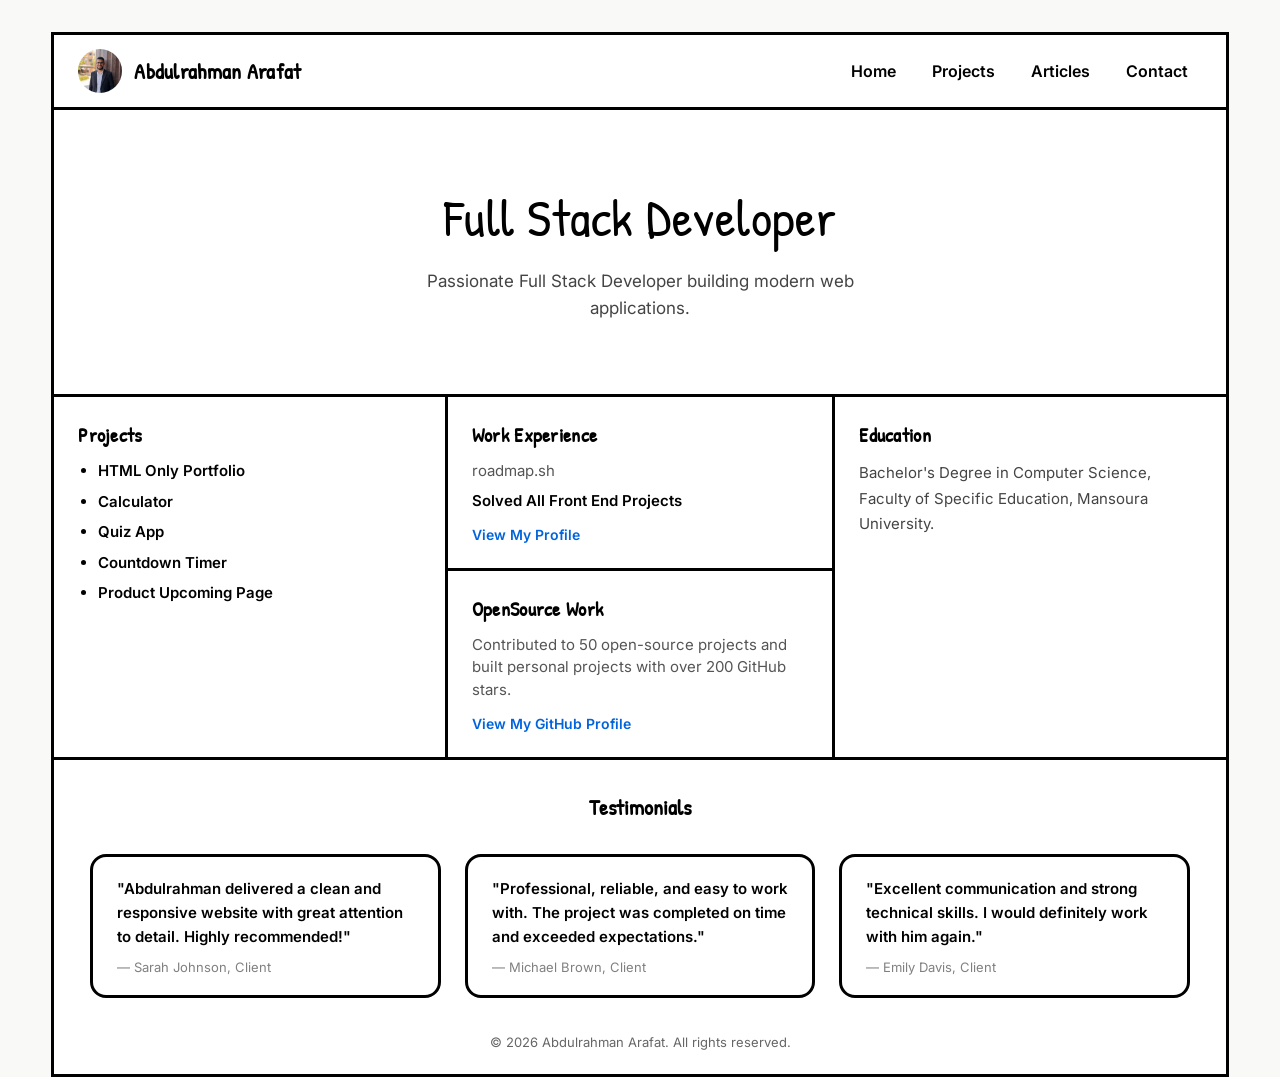
==== index.html @ b91b43cc "Initial commit: personal website template with improved layout and README" ====
<!DOCTYPE html>
<html lang="en">

<head>
    <meta charset="UTF-8">
    <meta name="viewport" content="width=device-width, initial-scale=1.0">
    <meta name="description" content="Abdulrahman Arafat – Full Stack Developer portfolio showcasing projects, work experience, and education.">
    <title>Abdulrahman Arafat | Full Stack Developer</title>
    <link href="https://fonts.googleapis.com/css2?family=Patrick+Hand&family=Inter:wght@400;600;700&display=swap" rel="stylesheet">
    <style>
        * {
            box-sizing: border-box;
            margin: 0;
            padding: 0;
        }

        body {
            width: 100%;
            min-height: 100vh;
            display: flex;
            align-items: center;
            justify-content: flex-start;
            flex-direction: column;
            background-color: #f9f9f7;
            font-family: 'Inter', sans-serif;
        }

        header {
            width: 92%;
            max-width: 1200px;
            margin-top: 32px;
            border: 3px solid black;
            border-bottom: none;
            display: flex;
            flex-direction: column;
            background-color: white;
        }

        nav {
            display: flex;
            justify-content: space-between;
            align-items: center;
            width: 100%;
            border-bottom: 3px solid black;
            padding: 14px 24px;
        }

        nav .brand {
            display: flex;
            align-items: center;
            gap: 12px;
        }

        nav .brand img {
            width: 44px;
            height: 44px;
            border-radius: 50%;
            object-fit: cover;
        }

        nav .brand h1 {
            font-family: 'Patrick Hand', cursive;
            font-size: 22px;
            letter-spacing: 0.3px;
        }

        nav ul {
            list-style: none;
            display: flex;
            gap: 8px;
        }

        nav ul li a {
            text-decoration: none;
            font-size: 16px;
            font-weight: 600;
            padding: 6px 14px;
            color: black;
            font-family: 'Inter', sans-serif;
            border-radius: 4px;
            transition: background-color 0.2s ease;
        }

        nav ul li a:hover {
            background-color: #f0f0f0;
        }

        header .hero {
            display: flex;
            align-items: center;
            justify-content: center;
            flex-direction: column;
            width: 100%;
            padding: 72px 40px;
            gap: 16px;
        }

        header .hero p {
            font-family: 'Patrick Hand', cursive;
            font-size: 52px;
            letter-spacing: 0.5px;
            text-align: center;
        }

        header .hero h2 {
            font-family: 'Inter', sans-serif;
            font-size: 17px;
            font-weight: 400;
            text-align: center;
            color: #444;
            max-width: 480px;
            line-height: 1.6;
        }

        .container {
            display: flex;
            flex-direction: column;
            align-items: center;
            border: 3px solid black;
            padding: 0;
            width: 92%;
            max-width: 1200px;
            background-color: white;
        }

        .container main {
            display: flex;
            width: 100%;
            border-bottom: 3px solid black;
            align-items: stretch;
        }

        .container main section {
            width: 33.3333333%;
            padding: 24px;
            margin: 0;
        }

        .container main section h1 {
            font-family: 'Patrick Hand', cursive;
            font-size: 20px;
            margin-bottom: 12px;
            letter-spacing: 0.3px;
        }

        .container main section ul {
            padding-left: 20px;
        }

        .container main section ul li {
            font-family: 'Inter', sans-serif;
            font-weight: 600;
            font-size: 15px;
            margin-bottom: 8px;
            line-height: 1.5;
        }

        .container main .middle {
            border-left: 3px solid black;
            border-right: 3px solid black;
            padding: 0;
        }

        .container main .middle .work {
            border-bottom: 3px solid black;
            padding: 24px;
        }

        .container main .middle .middle2 {
            padding: 24px;
        }

        .container main .middle .work h1,
        .container main .middle .middle2 h1 {
            font-family: 'Patrick Hand', cursive;
            font-size: 20px;
            margin-bottom: 12px;
        }

        .container main .middle .work h2,
        .container main .middle .middle2 h2 {
            font-family: 'Inter', sans-serif;
            font-size: 15px;
            font-weight: 400;
            margin-bottom: 8px;
            color: #555;
            line-height: 1.5;
        }

        .container main .middle .work p {
            font-family: 'Inter', sans-serif;
            font-size: 15px;
            font-weight: 600;
            margin-bottom: 10px;
        }

        .content-link {
            display: inline-block;
            margin-top: 6px;
            font-family: 'Inter', sans-serif;
            font-size: 14px;
            font-weight: 600;
            color: rgb(0, 100, 220);
            text-decoration: none;
        }

        .content-link:hover {
            text-decoration: underline;
        }

        .container main section h2.edu {
            font-family: 'Inter', sans-serif;
            font-size: 15px;
            font-weight: 400;
            margin-top: 8px;
            line-height: 1.7;
            color: #444;
        }

        .container footer {
            width: 100%;
            padding: 32px 24px 24px;
            font-family: 'Inter', sans-serif;
        }

        .container footer > h1 {
            font-family: 'Patrick Hand', cursive;
            font-size: 22px;
            margin-bottom: 20px;
            text-align: center;
        }

        body .container footer .reviews {
            display: flex;
            gap: 0;
            flex-wrap: wrap;
        }

        body .container footer .reviews div {
            flex: 1 1 220px;
            margin: 12px;
            padding: 20px 24px;
            border: 3px solid black;
            border-radius: 16px;
        }

        body .container footer .reviews h1 {
            font-family: 'Inter', sans-serif;
            font-size: 15px;
            font-weight: 600;
            line-height: 1.6;
            margin-bottom: 10px;
        }

        body .container footer .reviews h2 {
            font-family: 'Inter', sans-serif;
            font-size: 13px;
            font-weight: 400;
            color: gray;
        }

        .container footer > p {
            text-align: center;
            margin-top: 24px;
            font-size: 13px;
            color: #666;
        }

        @media (max-width: 768px) {
            header,
            .container {
                width: 96%;
                margin-top: 16px;
            }

            header .hero {
                padding: 48px 24px;
            }

            header .hero p {
                font-size: 36px;
            }

            header .hero h2 {
                font-size: 15px;
            }

            nav .brand h1 {
                font-size: 18px;
            }

            nav ul li a {
                font-size: 14px;
                padding: 4px 8px;
            }

            .container main {
                flex-direction: column;
            }

            .container main section {
                width: 100%;
                border-bottom: 3px solid black;
            }

            .container main .middle {
                border-left: none;
                border-right: none;
                border-bottom: 3px solid black;
            }

            .container main section:last-child {
                border-bottom: none;
            }

            body .container footer .reviews {
                flex-direction: column;
            }

            body .container footer .reviews div {
                margin: 8px 0;
            }
        }
    </style>
</head>

<body>
    <header>
        <nav>
            <div class="brand">
                <img src="me.jpg" alt="Abdulrahman Arafat profile photo">
                <h1>Abdulrahman Arafat</h1>
            </div>
            <ul>
                <li><a href="#">Home</a></li>
                <li><a href="#">Projects</a></li>
                <li><a href="#">Articles</a></li>
                <li><a href="#">Contact</a></li>
            </ul>
        </nav>
        <div class="hero">
            <p>Full Stack Developer</p>
            <h2>Passionate Full Stack Developer building modern web applications.</h2>
        </div>
    </header>

    <div class="container">

        <main>

            <section>
                <h1>Projects</h1>
                <ul>
                    <li>HTML Only Portfolio</li>
                    <li>Calculator</li>
                    <li>Quiz App</li>
                    <li>Countdown Timer</li>
                    <li>Product Upcoming Page</li>
                </ul>
            </section>

            <section class="middle">
                <div class="work">
                    <h1>Work Experience</h1>
                    <h2>roadmap.sh</h2>
                    <p>Solved All Front End Projects</p>
                    <a class="content-link" href="https://roadmap.sh/u/abdulrahman0">View My Profile</a>
                </div>

                <div class="middle2">
                    <h1>OpenSource Work</h1>
                    <h2>Contributed to 50 open-source projects and built personal projects with over 200 GitHub stars.</h2>
                    <a class="content-link" href="https://roadmap.sh/u/abdulrahman0">View My GitHub Profile</a>
                </div>
            </section>

            <section>
                <h1>Education</h1>
                <h2 class="edu">Bachelor's Degree in Computer Science, Faculty of Specific Education, Mansoura University.</h2>
            </section>

        </main>

        <footer>
            <h1>Testimonials</h1>
            <div class="reviews">
                <div>
                    <h1>"Abdulrahman delivered a clean and responsive website with great attention to detail. Highly recommended!"</h1>
                    <h2>— Sarah Johnson, Client</h2>
                </div>

                <div>
                    <h1>"Professional, reliable, and easy to work with. The project was completed on time and exceeded expectations."</h1>
                    <h2>— Michael Brown, Client</h2>
                </div>

                <div>
                    <h1>"Excellent communication and strong technical skills. I would definitely work with him again."</h1>
                    <h2>— Emily Davis, Client</h2>
                </div>
            </div>

            <p>© 2026 Abdulrahman Arafat. All rights reserved.</p>

        </footer>

    </div>

</body>

</html>
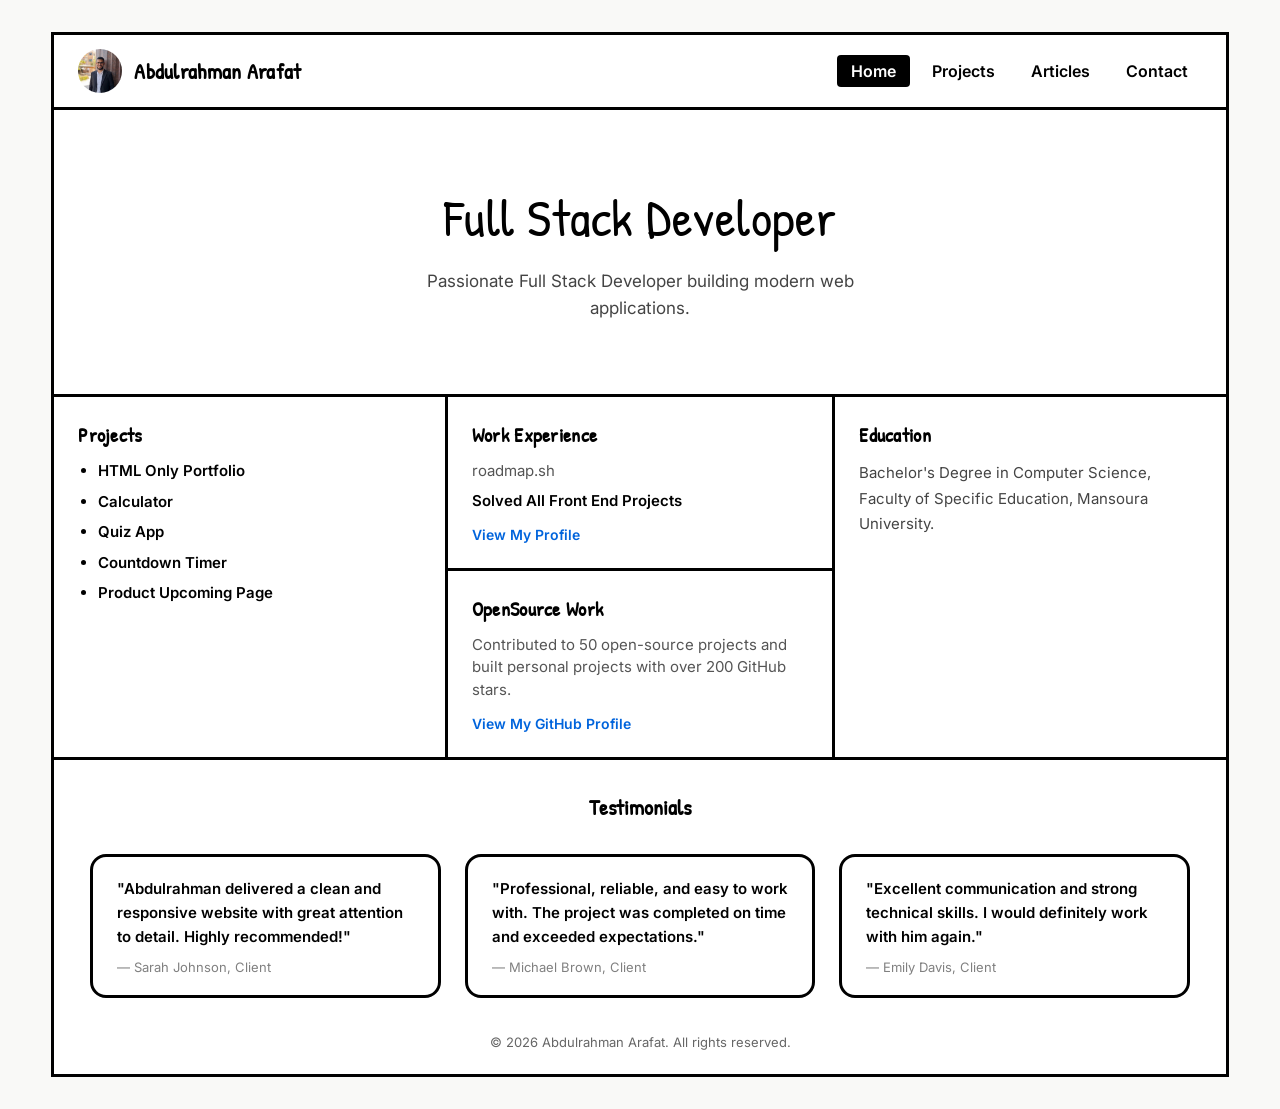
==== commit ac44d33c: "Add projects, articles, and contact pages; update nav links and README" ====
--- a/index.html
+++ b/index.html
@@ -85,6 +85,12 @@
             background-color: #f0f0f0;
         }
 
+        nav ul li a.active {
+            background-color: #000;
+            color: #fff;
+            border-radius: 4px;
+        }
+
         header .hero {
             display: flex;
             align-items: center;
@@ -120,6 +126,7 @@
             padding: 0;
             width: 92%;
             max-width: 1200px;
+            margin-bottom: 32px;
             background-color: white;
         }
 
@@ -332,10 +339,10 @@
                 <h1>Abdulrahman Arafat</h1>
             </div>
             <ul>
-                <li><a href="#">Home</a></li>
-                <li><a href="#">Projects</a></li>
-                <li><a href="#">Articles</a></li>
-                <li><a href="#">Contact</a></li>
+                <li><a href="index.html" class="active">Home</a></li>
+                <li><a href="projects.html">Projects</a></li>
+                <li><a href="articles.html">Articles</a></li>
+                <li><a href="contact.html">Contact</a></li>
             </ul>
         </nav>
         <div class="hero">
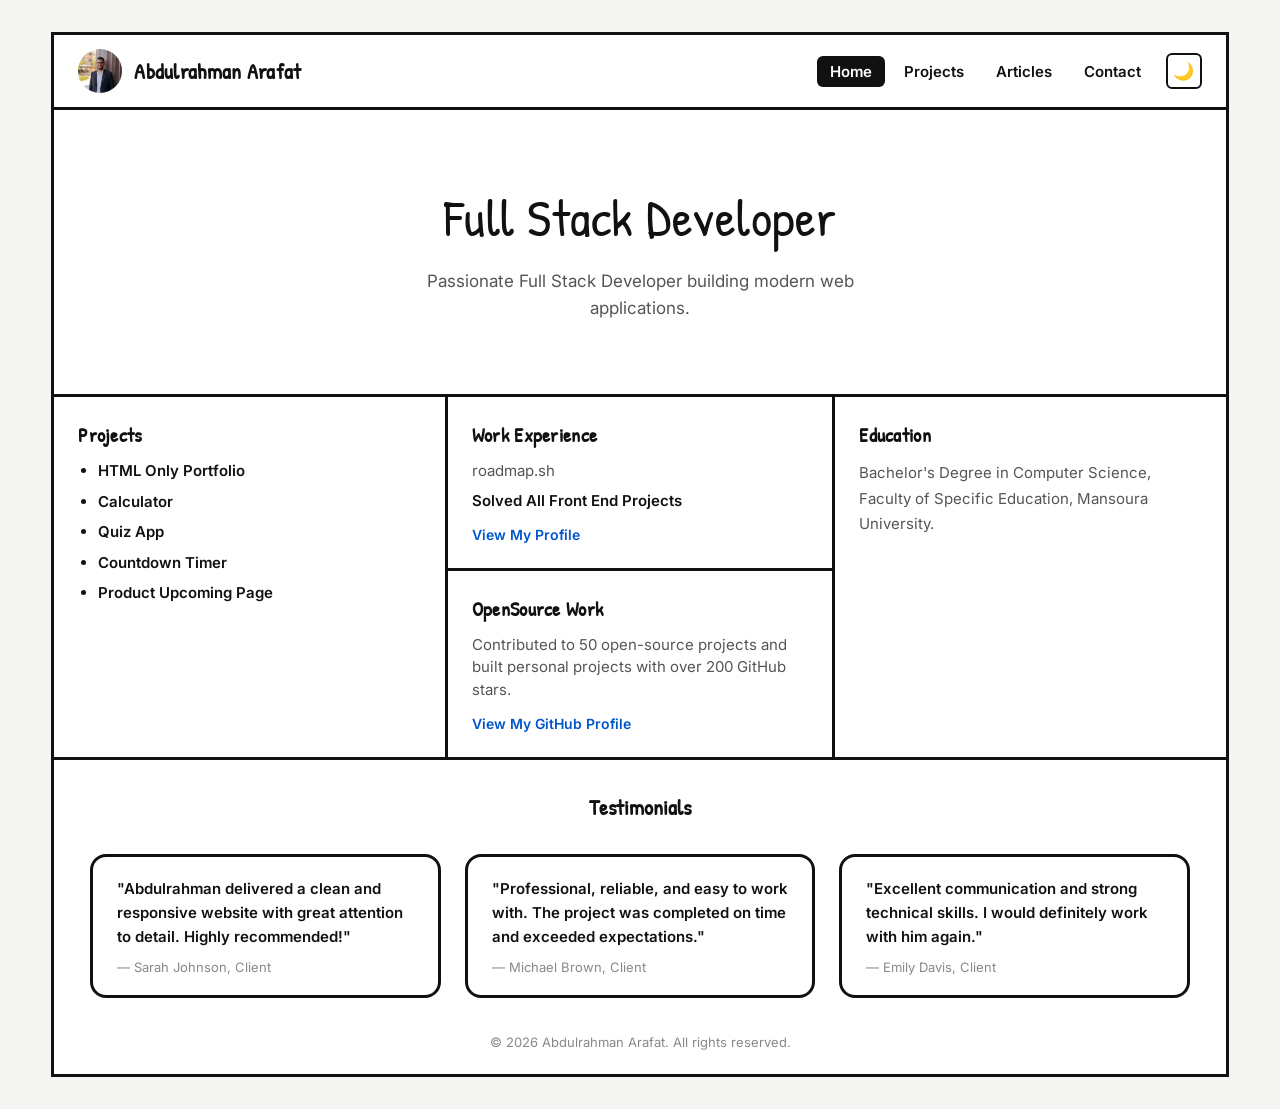
==== commit d4877cf0: "refactor: extract CSS to external file and add theme toggle functionality" ====
--- a/index.html
+++ b/index.html
@@ -1,334 +1,14 @@
 <!DOCTYPE html>
-<html lang="en">
+<html lang="en" data-theme="light">
 
 <head>
     <meta charset="UTF-8">
     <meta name="viewport" content="width=device-width, initial-scale=1.0">
     <meta name="description" content="Abdulrahman Arafat – Full Stack Developer portfolio showcasing projects, work experience, and education.">
+    <meta name="keywords" content="Abdulrahman Arafat, full stack developer, portfolio, web development">
     <title>Abdulrahman Arafat | Full Stack Developer</title>
     <link href="https://fonts.googleapis.com/css2?family=Patrick+Hand&family=Inter:wght@400;600;700&display=swap" rel="stylesheet">
-    <style>
-        * {
-            box-sizing: border-box;
-            margin: 0;
-            padding: 0;
-        }
-
-        body {
-            width: 100%;
-            min-height: 100vh;
-            display: flex;
-            align-items: center;
-            justify-content: flex-start;
-            flex-direction: column;
-            background-color: #f9f9f7;
-            font-family: 'Inter', sans-serif;
-        }
-
-        header {
-            width: 92%;
-            max-width: 1200px;
-            margin-top: 32px;
-            border: 3px solid black;
-            border-bottom: none;
-            display: flex;
-            flex-direction: column;
-            background-color: white;
-        }
-
-        nav {
-            display: flex;
-            justify-content: space-between;
-            align-items: center;
-            width: 100%;
-            border-bottom: 3px solid black;
-            padding: 14px 24px;
-        }
-
-        nav .brand {
-            display: flex;
-            align-items: center;
-            gap: 12px;
-        }
-
-        nav .brand img {
-            width: 44px;
-            height: 44px;
-            border-radius: 50%;
-            object-fit: cover;
-        }
-
-        nav .brand h1 {
-            font-family: 'Patrick Hand', cursive;
-            font-size: 22px;
-            letter-spacing: 0.3px;
-        }
-
-        nav ul {
-            list-style: none;
-            display: flex;
-            gap: 8px;
-        }
-
-        nav ul li a {
-            text-decoration: none;
-            font-size: 16px;
-            font-weight: 600;
-            padding: 6px 14px;
-            color: black;
-            font-family: 'Inter', sans-serif;
-            border-radius: 4px;
-            transition: background-color 0.2s ease;
-        }
-
-        nav ul li a:hover {
-            background-color: #f0f0f0;
-        }
-
-        nav ul li a.active {
-            background-color: #000;
-            color: #fff;
-            border-radius: 4px;
-        }
-
-        header .hero {
-            display: flex;
-            align-items: center;
-            justify-content: center;
-            flex-direction: column;
-            width: 100%;
-            padding: 72px 40px;
-            gap: 16px;
-        }
-
-        header .hero p {
-            font-family: 'Patrick Hand', cursive;
-            font-size: 52px;
-            letter-spacing: 0.5px;
-            text-align: center;
-        }
-
-        header .hero h2 {
-            font-family: 'Inter', sans-serif;
-            font-size: 17px;
-            font-weight: 400;
-            text-align: center;
-            color: #444;
-            max-width: 480px;
-            line-height: 1.6;
-        }
-
-        .container {
-            display: flex;
-            flex-direction: column;
-            align-items: center;
-            border: 3px solid black;
-            padding: 0;
-            width: 92%;
-            max-width: 1200px;
-            margin-bottom: 32px;
-            background-color: white;
-        }
-
-        .container main {
-            display: flex;
-            width: 100%;
-            border-bottom: 3px solid black;
-            align-items: stretch;
-        }
-
-        .container main section {
-            width: 33.3333333%;
-            padding: 24px;
-            margin: 0;
-        }
-
-        .container main section h1 {
-            font-family: 'Patrick Hand', cursive;
-            font-size: 20px;
-            margin-bottom: 12px;
-            letter-spacing: 0.3px;
-        }
-
-        .container main section ul {
-            padding-left: 20px;
-        }
-
-        .container main section ul li {
-            font-family: 'Inter', sans-serif;
-            font-weight: 600;
-            font-size: 15px;
-            margin-bottom: 8px;
-            line-height: 1.5;
-        }
-
-        .container main .middle {
-            border-left: 3px solid black;
-            border-right: 3px solid black;
-            padding: 0;
-        }
-
-        .container main .middle .work {
-            border-bottom: 3px solid black;
-            padding: 24px;
-        }
-
-        .container main .middle .middle2 {
-            padding: 24px;
-        }
-
-        .container main .middle .work h1,
-        .container main .middle .middle2 h1 {
-            font-family: 'Patrick Hand', cursive;
-            font-size: 20px;
-            margin-bottom: 12px;
-        }
-
-        .container main .middle .work h2,
-        .container main .middle .middle2 h2 {
-            font-family: 'Inter', sans-serif;
-            font-size: 15px;
-            font-weight: 400;
-            margin-bottom: 8px;
-            color: #555;
-            line-height: 1.5;
-        }
-
-        .container main .middle .work p {
-            font-family: 'Inter', sans-serif;
-            font-size: 15px;
-            font-weight: 600;
-            margin-bottom: 10px;
-        }
-
-        .content-link {
-            display: inline-block;
-            margin-top: 6px;
-            font-family: 'Inter', sans-serif;
-            font-size: 14px;
-            font-weight: 600;
-            color: rgb(0, 100, 220);
-            text-decoration: none;
-        }
-
-        .content-link:hover {
-            text-decoration: underline;
-        }
-
-        .container main section h2.edu {
-            font-family: 'Inter', sans-serif;
-            font-size: 15px;
-            font-weight: 400;
-            margin-top: 8px;
-            line-height: 1.7;
-            color: #444;
-        }
-
-        .container footer {
-            width: 100%;
-            padding: 32px 24px 24px;
-            font-family: 'Inter', sans-serif;
-        }
-
-        .container footer > h1 {
-            font-family: 'Patrick Hand', cursive;
-            font-size: 22px;
-            margin-bottom: 20px;
-            text-align: center;
-        }
-
-        body .container footer .reviews {
-            display: flex;
-            gap: 0;
-            flex-wrap: wrap;
-        }
-
-        body .container footer .reviews div {
-            flex: 1 1 220px;
-            margin: 12px;
-            padding: 20px 24px;
-            border: 3px solid black;
-            border-radius: 16px;
-        }
-
-        body .container footer .reviews h1 {
-            font-family: 'Inter', sans-serif;
-            font-size: 15px;
-            font-weight: 600;
-            line-height: 1.6;
-            margin-bottom: 10px;
-        }
-
-        body .container footer .reviews h2 {
-            font-family: 'Inter', sans-serif;
-            font-size: 13px;
-            font-weight: 400;
-            color: gray;
-        }
-
-        .container footer > p {
-            text-align: center;
-            margin-top: 24px;
-            font-size: 13px;
-            color: #666;
-        }
-
-        @media (max-width: 768px) {
-            header,
-            .container {
-                width: 96%;
-                margin-top: 16px;
-            }
-
-            header .hero {
-                padding: 48px 24px;
-            }
-
-            header .hero p {
-                font-size: 36px;
-            }
-
-            header .hero h2 {
-                font-size: 15px;
-            }
-
-            nav .brand h1 {
-                font-size: 18px;
-            }
-
-            nav ul li a {
-                font-size: 14px;
-                padding: 4px 8px;
-            }
-
-            .container main {
-                flex-direction: column;
-            }
-
-            .container main section {
-                width: 100%;
-                border-bottom: 3px solid black;
-            }
-
-            .container main .middle {
-                border-left: none;
-                border-right: none;
-                border-bottom: 3px solid black;
-            }
-
-            .container main section:last-child {
-                border-bottom: none;
-            }
-
-            body .container footer .reviews {
-                flex-direction: column;
-            }
-
-            body .container footer .reviews div {
-                margin: 8px 0;
-            }
-        }
-    </style>
+    <link rel="stylesheet" href="style.css">
 </head>
 
 <body>
@@ -338,12 +18,15 @@
                 <img src="me.jpg" alt="Abdulrahman Arafat profile photo">
                 <h1>Abdulrahman Arafat</h1>
             </div>
-            <ul>
-                <li><a href="index.html" class="active">Home</a></li>
-                <li><a href="projects.html">Projects</a></li>
-                <li><a href="articles.html">Articles</a></li>
-                <li><a href="contact.html">Contact</a></li>
-            </ul>
+            <div class="nav-right">
+                <ul>
+                    <li><a href="index.html" class="active">Home</a></li>
+                    <li><a href="projects.html">Projects</a></li>
+                    <li><a href="articles.html">Articles</a></li>
+                    <li><a href="contact.html">Contact</a></li>
+                </ul>
+                <button id="theme-toggle" aria-label="Toggle dark mode" title="Toggle dark mode">🌙</button>
+            </div>
         </nav>
         <div class="hero">
             <p>Full Stack Developer</p>
@@ -377,7 +60,7 @@
                 <div class="middle2">
                     <h1>OpenSource Work</h1>
                     <h2>Contributed to 50 open-source projects and built personal projects with over 200 GitHub stars.</h2>
-                    <a class="content-link" href="https://roadmap.sh/u/abdulrahman0">View My GitHub Profile</a>
+                    <a class="content-link" href="https://github.com/AbdulrahmanArafat" target="_blank">View My GitHub Profile</a>
                 </div>
             </section>
 
@@ -395,24 +78,33 @@
                     <h1>"Abdulrahman delivered a clean and responsive website with great attention to detail. Highly recommended!"</h1>
                     <h2>— Sarah Johnson, Client</h2>
                 </div>
-
                 <div>
                     <h1>"Professional, reliable, and easy to work with. The project was completed on time and exceeded expectations."</h1>
                     <h2>— Michael Brown, Client</h2>
                 </div>
-
                 <div>
                     <h1>"Excellent communication and strong technical skills. I would definitely work with him again."</h1>
                     <h2>— Emily Davis, Client</h2>
                 </div>
             </div>
-
             <p>© 2026 Abdulrahman Arafat. All rights reserved.</p>
-
         </footer>
 
     </div>
 
+    <script>
+        const btn = document.getElementById('theme-toggle');
+        const html = document.documentElement;
+        const saved = localStorage.getItem('theme') || 'light';
+        html.setAttribute('data-theme', saved);
+        btn.textContent = saved === 'dark' ? '☀️' : '🌙';
+        btn.addEventListener('click', () => {
+            const next = html.getAttribute('data-theme') === 'dark' ? 'light' : 'dark';
+            html.setAttribute('data-theme', next);
+            localStorage.setItem('theme', next);
+            btn.textContent = next === 'dark' ? '☀️' : '🌙';
+        });
+    </script>
 </body>
 
 </html>
--- a/style.css
+++ b/style.css
@@ -0,0 +1,742 @@
+/* ── CSS Variables (Light / Dark) ─────────────────────── */
+:root {
+    --bg-page:       #f5f5f3;
+    --bg-surface:    #ffffff;
+    --border:        #111111;
+    --text-primary:  #111111;
+    --text-muted:    #555555;
+    --text-faint:    #888888;
+    --link:          #0055cc;
+    --active-bg:     #111111;
+    --active-text:   #ffffff;
+    --hover-bg:      #f0f0f0;
+    --btn-bg:        #111111;
+    --btn-text:      #ffffff;
+    --btn-hover:     #333333;
+    --input-bg:      #fafafa;
+    --tag-border:    #111111;
+}
+
+[data-theme="dark"] {
+    --bg-page:       #0f0f0f;
+    --bg-surface:    #1a1a1a;
+    --border:        #444444;
+    --text-primary:  #f0f0f0;
+    --text-muted:    #aaaaaa;
+    --text-faint:    #777777;
+    --link:          #60aaff;
+    --active-bg:     #f0f0f0;
+    --active-text:   #111111;
+    --hover-bg:      #2a2a2a;
+    --btn-bg:        #f0f0f0;
+    --btn-text:      #111111;
+    --btn-hover:     #cccccc;
+    --input-bg:      #222222;
+    --tag-border:    #555555;
+}
+
+/* ── Reset ─────────────────────────────────────────────── */
+*, *::before, *::after {
+    box-sizing: border-box;
+    margin: 0;
+    padding: 0;
+}
+
+/* ── Base ──────────────────────────────────────────────── */
+body {
+    width: 100%;
+    min-height: 100vh;
+    display: flex;
+    align-items: center;
+    justify-content: flex-start;
+    flex-direction: column;
+    background-color: var(--bg-page);
+    font-family: 'Inter', sans-serif;
+    color: var(--text-primary);
+    transition: background-color 0.3s, color 0.3s;
+}
+
+/* ── Header ────────────────────────────────────────────── */
+header {
+    width: 92%;
+    max-width: 1200px;
+    margin-top: 32px;
+    border: 3px solid var(--border);
+    border-bottom: none;
+    display: flex;
+    flex-direction: column;
+    background-color: var(--bg-surface);
+    transition: background-color 0.3s, border-color 0.3s;
+}
+
+/* ── Nav ───────────────────────────────────────────────── */
+nav {
+    display: flex;
+    justify-content: space-between;
+    align-items: center;
+    width: 100%;
+    border-bottom: 3px solid var(--border);
+    padding: 14px 24px;
+    gap: 16px;
+}
+
+nav .brand {
+    display: flex;
+    align-items: center;
+    gap: 12px;
+    flex-shrink: 0;
+}
+
+nav .brand img {
+    width: 44px;
+    height: 44px;
+    border-radius: 50%;
+    object-fit: cover;
+}
+
+nav .brand h1 {
+    font-family: 'Patrick Hand', cursive;
+    font-size: 22px;
+    letter-spacing: 0.3px;
+    color: var(--text-primary);
+}
+
+nav .nav-right {
+    display: flex;
+    align-items: center;
+    gap: 12px;
+}
+
+nav ul {
+    list-style: none;
+    display: flex;
+    gap: 6px;
+    flex-wrap: wrap;
+}
+
+nav ul li a {
+    text-decoration: none;
+    font-size: 15px;
+    font-weight: 600;
+    padding: 6px 13px;
+    color: var(--text-primary);
+    font-family: 'Inter', sans-serif;
+    border-radius: 6px;
+    transition: background-color 0.2s ease, color 0.2s ease;
+    white-space: nowrap;
+}
+
+nav ul li a:hover {
+    background-color: var(--hover-bg);
+}
+
+nav ul li a.active {
+    background-color: var(--active-bg);
+    color: var(--active-text);
+}
+
+/* ── Dark-mode toggle button ───────────────────────────── */
+#theme-toggle {
+    background: none;
+    border: 2px solid var(--border);
+    border-radius: 6px;
+    width: 36px;
+    height: 36px;
+    cursor: pointer;
+    display: flex;
+    align-items: center;
+    justify-content: center;
+    font-size: 17px;
+    transition: border-color 0.3s, background-color 0.2s;
+    flex-shrink: 0;
+    color: var(--text-primary);
+}
+
+#theme-toggle:hover {
+    background-color: var(--hover-bg);
+}
+
+/* ── Hero (Home page) ──────────────────────────────────── */
+header .hero {
+    display: flex;
+    align-items: center;
+    justify-content: center;
+    flex-direction: column;
+    width: 100%;
+    padding: 72px 40px;
+    gap: 16px;
+}
+
+header .hero p {
+    font-family: 'Patrick Hand', cursive;
+    font-size: 52px;
+    letter-spacing: 0.5px;
+    text-align: center;
+    color: var(--text-primary);
+}
+
+header .hero h2 {
+    font-family: 'Inter', sans-serif;
+    font-size: 17px;
+    font-weight: 400;
+    text-align: center;
+    color: var(--text-muted);
+    max-width: 480px;
+    line-height: 1.6;
+}
+
+/* ── Page title (inner pages) ──────────────────────────── */
+header .page-title {
+    padding: 48px 40px 40px;
+}
+
+header .page-title h2 {
+    font-family: 'Patrick Hand', cursive;
+    font-size: 44px;
+    margin-bottom: 10px;
+    color: var(--text-primary);
+}
+
+header .page-title p {
+    font-size: 16px;
+    color: var(--text-muted);
+    line-height: 1.6;
+}
+
+/* ── Container ─────────────────────────────────────────── */
+.container {
+    display: flex;
+    flex-direction: column;
+    align-items: center;
+    border: 3px solid var(--border);
+    padding: 0;
+    width: 92%;
+    max-width: 1200px;
+    background-color: var(--bg-surface);
+    margin-bottom: 32px;
+    transition: background-color 0.3s, border-color 0.3s;
+}
+
+/* ── Main (3-column) ───────────────────────────────────── */
+.container main {
+    display: flex;
+    width: 100%;
+    border-bottom: 3px solid var(--border);
+    align-items: stretch;
+}
+
+.container main section {
+    width: 33.3333%;
+    padding: 24px;
+}
+
+.container main section h1 {
+    font-family: 'Patrick Hand', cursive;
+    font-size: 20px;
+    margin-bottom: 12px;
+    letter-spacing: 0.3px;
+    color: var(--text-primary);
+}
+
+.container main section ul {
+    padding-left: 20px;
+}
+
+.container main section ul li {
+    font-family: 'Inter', sans-serif;
+    font-weight: 600;
+    font-size: 15px;
+    margin-bottom: 8px;
+    line-height: 1.5;
+    color: var(--text-primary);
+}
+
+/* Middle column */
+.container main .middle {
+    border-left: 3px solid var(--border);
+    border-right: 3px solid var(--border);
+    padding: 0;
+}
+
+.container main .middle .work {
+    border-bottom: 3px solid var(--border);
+    padding: 24px;
+}
+
+.container main .middle .middle2 {
+    padding: 24px;
+}
+
+.container main .middle .work h1,
+.container main .middle .middle2 h1 {
+    font-family: 'Patrick Hand', cursive;
+    font-size: 20px;
+    margin-bottom: 12px;
+    color: var(--text-primary);
+}
+
+.container main .middle .work h2,
+.container main .middle .middle2 h2 {
+    font-family: 'Inter', sans-serif;
+    font-size: 15px;
+    font-weight: 400;
+    margin-bottom: 8px;
+    color: var(--text-muted);
+    line-height: 1.5;
+}
+
+.container main .middle .work p {
+    font-family: 'Inter', sans-serif;
+    font-size: 15px;
+    font-weight: 600;
+    margin-bottom: 10px;
+    color: var(--text-primary);
+}
+
+/* Education */
+.container main section h2.edu {
+    font-family: 'Inter', sans-serif;
+    font-size: 15px;
+    font-weight: 400;
+    margin-top: 8px;
+    line-height: 1.7;
+    color: var(--text-muted);
+}
+
+/* Shared link style */
+.content-link {
+    display: inline-block;
+    margin-top: 6px;
+    font-family: 'Inter', sans-serif;
+    font-size: 14px;
+    font-weight: 600;
+    color: var(--link);
+    text-decoration: none;
+}
+
+.content-link:hover {
+    text-decoration: underline;
+}
+
+/* ── Footer / Testimonials ─────────────────────────────── */
+.container footer {
+    width: 100%;
+    padding: 32px 24px 24px;
+    font-family: 'Inter', sans-serif;
+}
+
+.container footer > h1 {
+    font-family: 'Patrick Hand', cursive;
+    font-size: 22px;
+    margin-bottom: 20px;
+    text-align: center;
+    color: var(--text-primary);
+}
+
+.container footer > p {
+    text-align: center;
+    margin-top: 24px;
+    font-size: 13px;
+    color: var(--text-faint);
+}
+
+.reviews {
+    display: flex;
+    flex-wrap: wrap;
+    gap: 0;
+}
+
+.reviews div {
+    flex: 1 1 220px;
+    margin: 12px;
+    padding: 20px 24px;
+    border: 3px solid var(--border);
+    border-radius: 16px;
+    transition: border-color 0.3s;
+}
+
+.reviews h1 {
+    font-family: 'Inter', sans-serif;
+    font-size: 15px;
+    font-weight: 600;
+    line-height: 1.6;
+    margin-bottom: 10px;
+    color: var(--text-primary);
+}
+
+.reviews h2 {
+    font-family: 'Inter', sans-serif;
+    font-size: 13px;
+    font-weight: 400;
+    color: var(--text-faint);
+}
+
+/* ── Footer copyright (inner pages) ────────────────────── */
+.container footer.simple {
+    padding: 20px 24px;
+    text-align: center;
+    border-top: 3px solid var(--border);
+}
+
+.container footer.simple p {
+    font-size: 13px;
+    color: var(--text-faint);
+    margin-top: 0;
+}
+
+/* ── Projects grid ─────────────────────────────────────── */
+.projects-grid {
+    width: 100%;
+    display: grid;
+    grid-template-columns: repeat(3, 1fr);
+    border-bottom: 3px solid var(--border);
+}
+
+.project-card {
+    padding: 28px 24px;
+    border-right: 3px solid var(--border);
+    transition: border-color 0.3s;
+}
+
+.project-card:last-child {
+    border-right: none;
+}
+
+.project-card h2 {
+    font-family: 'Patrick Hand', cursive;
+    font-size: 20px;
+    margin-bottom: 10px;
+    color: var(--text-primary);
+}
+
+.project-card p {
+    font-size: 14px;
+    color: var(--text-muted);
+    line-height: 1.6;
+    margin-bottom: 16px;
+}
+
+.project-card .tag {
+    display: inline-block;
+    font-size: 12px;
+    font-weight: 600;
+    padding: 3px 10px;
+    border: 2px solid var(--tag-border);
+    border-radius: 999px;
+    margin-right: 4px;
+    margin-bottom: 6px;
+    color: var(--text-primary);
+}
+
+.project-card a {
+    display: inline-block;
+    margin-top: 14px;
+    font-size: 14px;
+    font-weight: 600;
+    color: var(--link);
+    text-decoration: none;
+}
+
+.project-card a:hover {
+    text-decoration: underline;
+}
+
+/* ── Articles list ─────────────────────────────────────── */
+.articles-list {
+    width: 100%;
+}
+
+.article-item {
+    display: flex;
+    align-items: flex-start;
+    gap: 24px;
+    padding: 28px 24px;
+    border-bottom: 3px solid var(--border);
+    transition: border-color 0.3s;
+}
+
+.article-item:last-child {
+    border-bottom: none;
+}
+
+.article-date {
+    flex-shrink: 0;
+    width: 80px;
+    font-size: 13px;
+    color: var(--text-faint);
+    font-weight: 600;
+    padding-top: 3px;
+}
+
+.article-body h2 {
+    font-family: 'Patrick Hand', cursive;
+    font-size: 22px;
+    margin-bottom: 8px;
+    color: var(--text-primary);
+}
+
+.article-body p {
+    font-size: 15px;
+    color: var(--text-muted);
+    line-height: 1.6;
+    margin-bottom: 14px;
+}
+
+.article-body .tag {
+    display: inline-block;
+    font-size: 12px;
+    font-weight: 600;
+    padding: 3px 10px;
+    border: 2px solid var(--tag-border);
+    border-radius: 999px;
+    margin-right: 4px;
+    color: var(--text-primary);
+}
+
+.article-body a {
+    display: inline-block;
+    margin-top: 12px;
+    font-size: 14px;
+    font-weight: 600;
+    color: var(--link);
+    text-decoration: none;
+}
+
+.article-body a:hover {
+    text-decoration: underline;
+}
+
+/* ── Contact layout ────────────────────────────────────── */
+.contact-layout {
+    display: flex;
+    width: 100%;
+    border-bottom: 3px solid var(--border);
+    align-items: stretch;
+}
+
+.contact-form-section {
+    flex: 2;
+    padding: 32px;
+    border-right: 3px solid var(--border);
+    transition: border-color 0.3s;
+}
+
+.contact-form-section h2 {
+    font-family: 'Patrick Hand', cursive;
+    font-size: 22px;
+    margin-bottom: 24px;
+    color: var(--text-primary);
+}
+
+.form-group {
+    margin-bottom: 20px;
+}
+
+.form-group label {
+    display: block;
+    font-size: 14px;
+    font-weight: 600;
+    margin-bottom: 6px;
+    color: var(--text-primary);
+}
+
+.form-group input,
+.form-group textarea,
+.form-group select {
+    width: 100%;
+    padding: 10px 14px;
+    border: 2px solid var(--border);
+    border-radius: 6px;
+    font-family: 'Inter', sans-serif;
+    font-size: 15px;
+    background-color: var(--input-bg);
+    color: var(--text-primary);
+    outline: none;
+    transition: border-color 0.2s, background-color 0.3s, color 0.3s;
+}
+
+.form-group input:focus,
+.form-group textarea:focus,
+.form-group select:focus {
+    border-color: var(--text-muted);
+    background-color: var(--bg-surface);
+}
+
+.form-group textarea {
+    resize: vertical;
+    min-height: 140px;
+}
+
+.form-row {
+    display: flex;
+    gap: 16px;
+}
+
+.form-row .form-group {
+    flex: 1;
+}
+
+button[type="submit"] {
+    padding: 12px 32px;
+    background-color: var(--btn-bg);
+    color: var(--btn-text);
+    border: none;
+    border-radius: 6px;
+    font-family: 'Inter', sans-serif;
+    font-size: 15px;
+    font-weight: 600;
+    cursor: pointer;
+    transition: background-color 0.2s;
+}
+
+button[type="submit"]:hover {
+    background-color: var(--btn-hover);
+}
+
+.contact-info-section {
+    flex: 1;
+    padding: 32px 24px;
+}
+
+.contact-info-section h2 {
+    font-family: 'Patrick Hand', cursive;
+    font-size: 22px;
+    margin-bottom: 24px;
+    color: var(--text-primary);
+}
+
+.info-item {
+    margin-bottom: 20px;
+}
+
+.info-item h3 {
+    font-size: 12px;
+    font-weight: 700;
+    color: var(--text-faint);
+    text-transform: uppercase;
+    letter-spacing: 0.8px;
+    margin-bottom: 4px;
+}
+
+.info-item p {
+    font-size: 15px;
+    font-weight: 600;
+    color: var(--text-primary);
+}
+
+.info-item a {
+    font-size: 15px;
+    font-weight: 600;
+    color: var(--link);
+    text-decoration: none;
+}
+
+.info-item a:hover {
+    text-decoration: underline;
+}
+
+/* ── Responsive ────────────────────────────────────────── */
+@media (max-width: 768px) {
+    header,
+    .container {
+        width: 96%;
+        margin-top: 16px;
+    }
+
+    header .hero {
+        padding: 48px 24px;
+    }
+
+    header .hero p {
+        font-size: 36px;
+    }
+
+    header .hero h2 {
+        font-size: 15px;
+    }
+
+    header .page-title {
+        padding: 32px 24px;
+    }
+
+    header .page-title h2 {
+        font-size: 32px;
+    }
+
+    nav .brand h1 {
+        font-size: 18px;
+    }
+
+    nav ul li a {
+        font-size: 13px;
+        padding: 4px 8px;
+    }
+
+    .container main {
+        flex-direction: column;
+    }
+
+    .container main section {
+        width: 100%;
+        border-bottom: 3px solid var(--border);
+    }
+
+    .container main .middle {
+        border-left: none;
+        border-right: none;
+        border-bottom: 3px solid var(--border);
+    }
+
+    .container main section:last-child {
+        border-bottom: none;
+    }
+
+    .reviews {
+        flex-direction: column;
+    }
+
+    .reviews div {
+        margin: 8px 0;
+    }
+
+    .projects-grid {
+        grid-template-columns: 1fr;
+    }
+
+    .project-card {
+        border-right: none;
+        border-bottom: 3px solid var(--border);
+    }
+
+    .project-card:last-child {
+        border-bottom: none;
+    }
+
+    .contact-layout {
+        flex-direction: column;
+    }
+
+    .contact-form-section {
+        border-right: none;
+        border-bottom: 3px solid var(--border);
+        padding: 24px;
+    }
+
+    .contact-info-section {
+        padding: 24px;
+    }
+
+    .article-item {
+        flex-direction: column;
+        gap: 8px;
+    }
+
+    .article-date {
+        width: auto;
+    }
+
+    .form-row {
+        flex-direction: column;
+        gap: 0;
+    }
+}
